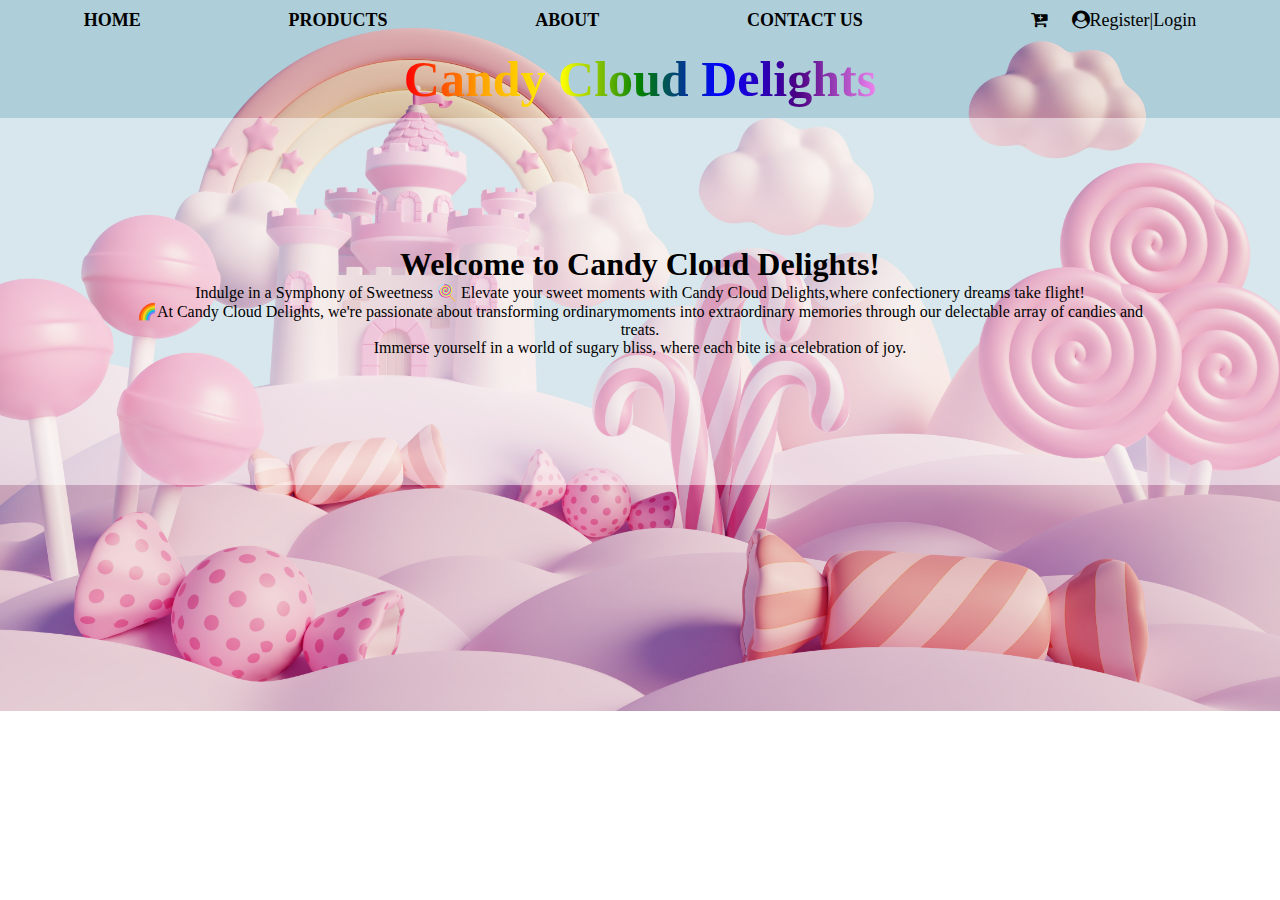
==== index.html @ 1932d01c "Final Assessment 6" ====
<!DOCTYPE html>
<html lang="en">
<head>
    <meta charset="UTF-8">
    <meta name="viewport" content="width=device-width, initial-scale=1.0">
    <link rel="stylesheet" href="style.css">
    <link rel="stylesheet" href="https://cdnjs.cloudflare.com/ajax/libs/font-awesome/4.7.0/css/font-awesome.min.css" >
    <title>Document</title>
</head>
<!--Below is the code for the background of the indec page as well as the menu layout-->
<body class="HomePageBackground">
 <header>
    <div id="menu">
        <a href="index.html">HOME</a>
        <a href="products.html">PRODUCTS</a>
        <a href="about.html" class="about">ABOUT</a>
        <a href="contact.html" class="contact">CONTACT US</a>
    <div class="cart-user">
        <a href="#"><i class="fa fa-cart-plus" aria-hidden="true"></i></a>
        <a><i class="fa fa-user-circle" aria-hidden="true">Register|Login</i></a>
    </div>
    </div>
    <h1 class="CompanyName">Candy Cloud Delights</h1>
 </header>
<!--Below is the code for the wording in the middle of the welcome page-->
 <div class="wording">
    <h1>Welcome to Candy Cloud Delights!</h1>
    <p>

        Indulge in a Symphony of Sweetness
        
        🍭 Elevate your sweet moments with Candy Cloud Delights,where confectionery dreams take flight! </br>
        🌈At Candy Cloud Delights, we're passionate about transforming ordinarymoments into extraordinary memories through our delectable array of candies and treats. </br>
         Immerse yourself in a world of sugary bliss, where each bite is a celebration of joy.</p>
 </div>
</body>
</html>
---- style.css ----
/*Below is the code for the index page of the website*/
a{
    text-decoration: none;
}
.HomePageBackground{
    background-image: url(Pictures/productbackground.jpg);
    background-repeat: no-repeat;
    background-size: cover;
}
/*The background of the wording of the index page*/
header {
    padding: 10px;
    text-align: center;
    color: white;
    
  }
/*This is the position and color of the menu text on all of the pages of the website as well as the rainbow hover effect*/
#menu{
    display: flex;
    justify-content: space-around;
    padding-bottom: 10px;
    width: 100%;
    height: 40px;
    
}
.cart-user a{
    padding-left: 20px;
}

#menu a{
    color:rgb(0, 0, 0);
    font-family:cursive;
    font-size: 18px;
    text-decoration: none;
    font-weight: 800;    

}

#menu a:hover{
    background: linear-gradient(to right, red,orange,yellow,green,blue,indigo,violet);
    background-size:cover;
    -webkit-background-clip: text; /*This is to make the text appear above the rainbow color*/
    color: transparent;
    display: inline-block;
    font-size: 20px;
}

.CompanyName{
    background: linear-gradient(to right, red,orange,yellow,green,blue,indigo,violet); /*This gives the rain bow gradient background*/
    background-size:cover;
    -webkit-background-clip: text; /*This is to make the text appear above the rainbow color*/
    color: transparent;
    display: inline-block;
    font-size: 50px;
}



.wording{
    background-color: rgba(255, 255, 255, 0.519);
    background-size: cover;
    text-align: center;
    padding: 10%;
}

/*This is the code for the product page of the wbesite*/
.Background{
    background: linear-gradient(to right, #ffcccc, #ffccff, #cc99ff, #99ccff, #ccffcc, #ffffcc, #ff9999);
    margin: 0%;
    
}
/*This the code for the product page*/

.product {
    padding-top: 10%;
    transition: transform 0.3s ease-in-out; 
}

.product:hover {
    transform: translateY(-10px); 
}

/*This is the code for each of the different products on  the Product Page*/
.card-container{
    display: flex;
    justify-content: center;
    flex-wrap: wrap;
    margin-top: 100px;

}
.card{
    width: 325px;
    background-color: white;
    border-radius: 8px;
    overflow: hidden;
    box-shadow: 0px 2px 4px rgba(0, 0, 0, 0.619);

}
/*This is the code for the 3 smaller pictures of the product*/
.thumbnail-container {
    display: flex;
    justify-content: space-between;
    padding: 10px;
}

.thumbnail {
    cursor: pointer;
    transition: transform 0.3s ease-in-out;

}

.thumbnail:hover {
    transform: scale(1.1);
    border: solid 2px #c0bfbf;
    border-radius: 8px;
}
/*This is the code for the wording and cart button display below the items pictures*/
.card-wording{
    padding: 16px;
}
.card-wording h3{
    font-size: 28px;
    margin-bottom: 8px;
}
.card-wording li{
    color: #000000;
    font-size: 15px;
}
.card-wording ul{
 padding: 20px;
}
.cart-button{
display: inline-block;
padding: 8px 16px ;
background-color: #cc99ff;
box-shadow: 0px 2px 4px rgba(0, 0, 0, 0.619);
border-radius: 4px;
}
.cart-button {
    cursor: pointer;
    transition: transform 0.3s ease-in-out;

}

.cart-button:hover {
    transform: scale(1.1);
}


/* Below is the code for the Contacts Page*/

@import url("https://fonts.googleapis.com/css?family=Tangerine");
*
{   margin:0;
    padding:0;
    font-family: 'Tangerine';
    box-sizing: border-box;
    
}
/*This is the code for the position of the 3 social media blocks as well as the effects as you hover over each one*/

.social-media{
    display: flex;
    flex-direction: column;
    position: absolute;
    list-style: none;
    top: 20%;
    left: 250px;

}
/* This is the code for the Text Displayed when you hover over each block on the wbesite*/
.social-media li::before{
content:attr(data-text);
position: absolute;
top: 10%;
left: 50%;
font-size: 50px;
transform: translate(-50%,calc(-50% + 120px));
pointer-events: none;
font-weight: 700;
transition: 0.5s;
opacity: 0;
color: rgb(0, 0, 0);
}
.social-media li:hover:before{
    opacity: 0.5;
    transform: translate(70%,calc(-50% + 150px));
}


/*This is the code for the Individual Boxes on the website inclding thier position and the shadow effect behind the blocks*/
.social-media li a{
    position: relative;
    display: inline-block;
    width: 120px;
    height:120px;
    display: flex;
    justify-content: center;
    align-items: center;
    border-radius: 15px;
    text-decoration: none;
    margin:20px;
    font-size: 60px;
    transform-style: preserve-3d;
    perspective: 500px;
    transition: background 0.25s ;
    /*Color*/
    background-color: rgba(240, 235, 235, 0.401);
    color: rgb(239, 235, 235);
    box-shadow: 0 25px 35px rgb(100, 100, 100);

}

/*Hovering Over Icons Changing Block Color Change*/
.social-media li a:hover.linkedin{
    background: rgb(97, 97, 243);

}


.social-media li a:hover.gmail{
    background: red;

}
.social-media li a:hover.phonenumber{
    background: lightgreen;

}


/*This is the code for the About Us Page*/
.AboutPageBackground{
    background: linear-gradient(to right, #77fae9, #fab8e6);
    margin: 0%;
    background-size: 100%;
}
.aboutus{
    padding-top: 5%;
    text-align: center;
    background: linear-gradient(to right, rgb(151, 1, 1),rgb(223, 145, 0),rgb(177, 177, 0),green,blue,indigo,violet);
    background-size:cover;
    -webkit-background-clip: text; /*This is to make the text appear above the rainbow color*/
    color: transparent;
    display: inline-block;
}
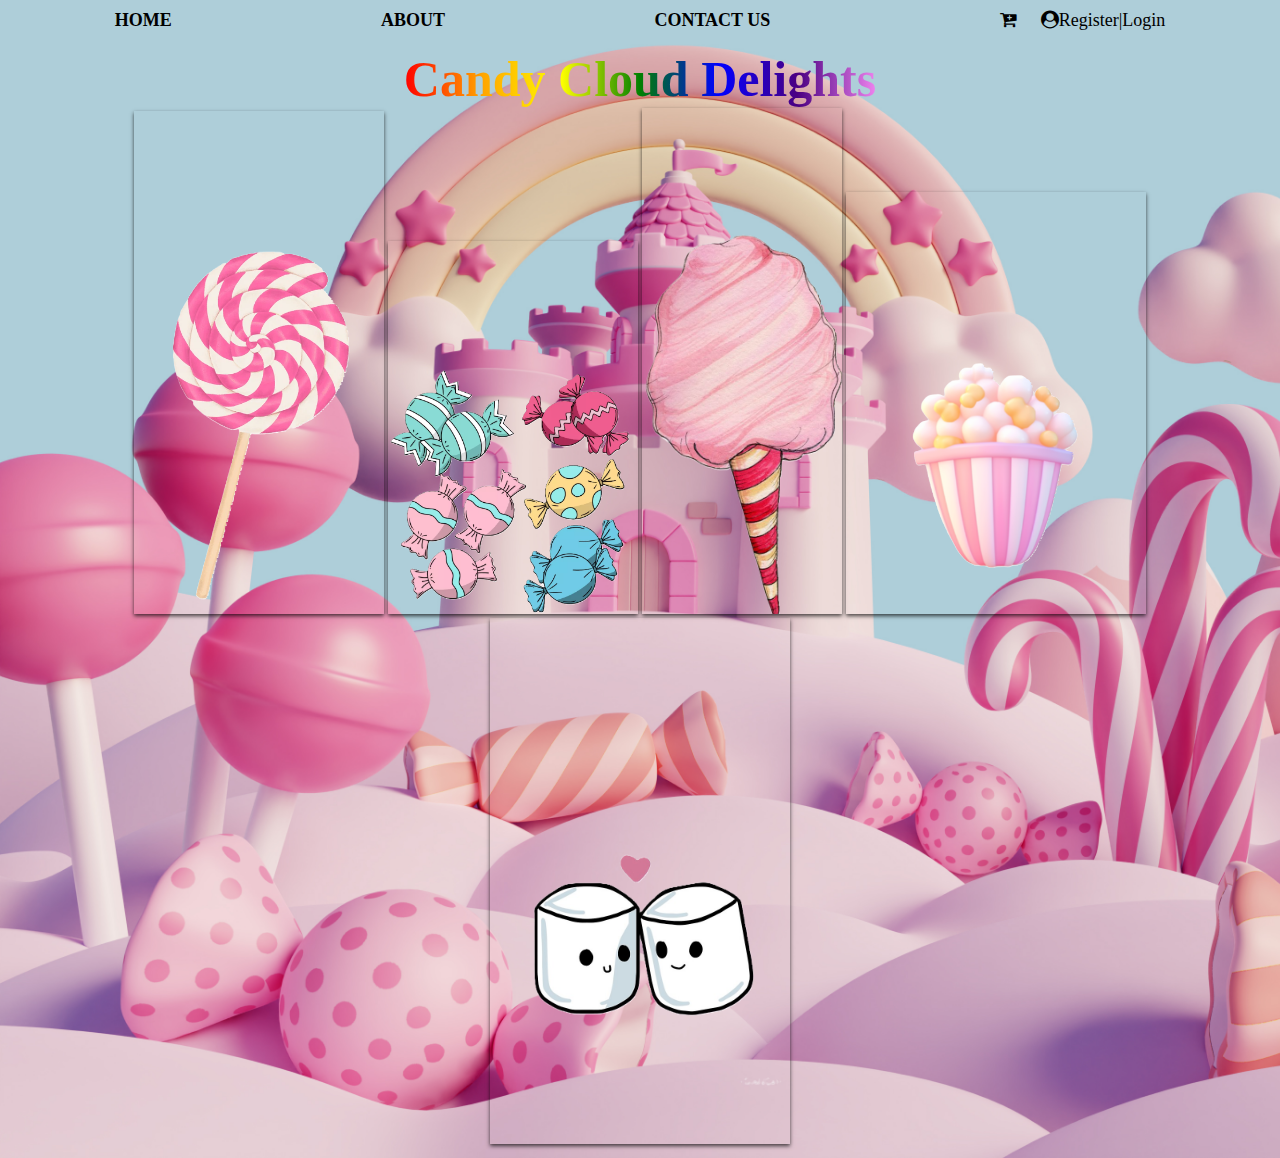
==== commit ff6a78d7: "Updated Project" ====
--- a/index.html
+++ b/index.html
@@ -12,7 +12,6 @@
  <header>
     <div id="menu">
         <a href="index.html">HOME</a>
-        <a href="products.html">PRODUCTS</a>
         <a href="about.html" class="about">ABOUT</a>
         <a href="contact.html" class="contact">CONTACT US</a>
     <div class="cart-user">
@@ -21,17 +20,15 @@
     </div>
     </div>
     <h1 class="CompanyName">Candy Cloud Delights</h1>
- </header>
-<!--Below is the code for the wording in the middle of the welcome page-->
- <div class="wording">
-    <h1>Welcome to Candy Cloud Delights!</h1>
-    <p>
-
-        Indulge in a Symphony of Sweetness
-        
-        🍭 Elevate your sweet moments with Candy Cloud Delights,where confectionery dreams take flight! </br>
-        🌈At Candy Cloud Delights, we're passionate about transforming ordinarymoments into extraordinary memories through our delectable array of candies and treats. </br>
-         Immerse yourself in a world of sugary bliss, where each bite is a celebration of joy.</p>
- </div>
+ <!--This is the code for the products shown on the product landing page-->
+ <div class="products">
+    
+    <a href="product1.html"><img class="product" alt="Lolipop" src="Pictures/Lolipop.png" width="250px"></a>
+    <a href="product2.html"><img class="product" alt="Sweets" src="Pictures/sweets.png" width="250px"></a>
+    <a href="product3.html"><img class="product" alt="Cotton Candy" src="Pictures/cotton candy.png" width="200px"></a>
+    <a href="product4.html"><img class="product" alt="Popcorn" src="Pictures/popcorn.png" width="300px"></a>
+    <a href="product5.html"><img class="product" alt="Marshmallow" src="Pictures/marshmallow.png" width="300px"></a>
+ 
+  </div>
 </body>
 </html>--- a/style.css
+++ b/style.css
@@ -63,15 +63,14 @@
     padding: 10%;
 }
 
-/*This is the code for the product page of the wbesite*/
-.Background{
-    background: linear-gradient(to right, #ffcccc, #ffccff, #cc99ff, #99ccff, #ccffcc, #ffffcc, #ff9999);
-    margin: 0%;
-    
-}
-/*This the code for the product page*/
-
+/*This is the code for the products on the page of the wbesite*/
+
+.Items-left{
+    font-size: 15px;
+    color: red;
+}
 .product {
+    box-shadow: 0px 2px 4px rgba(0, 0, 0, 0.699);
     padding-top: 10%;
     transition: transform 0.3s ease-in-out; 
 }
